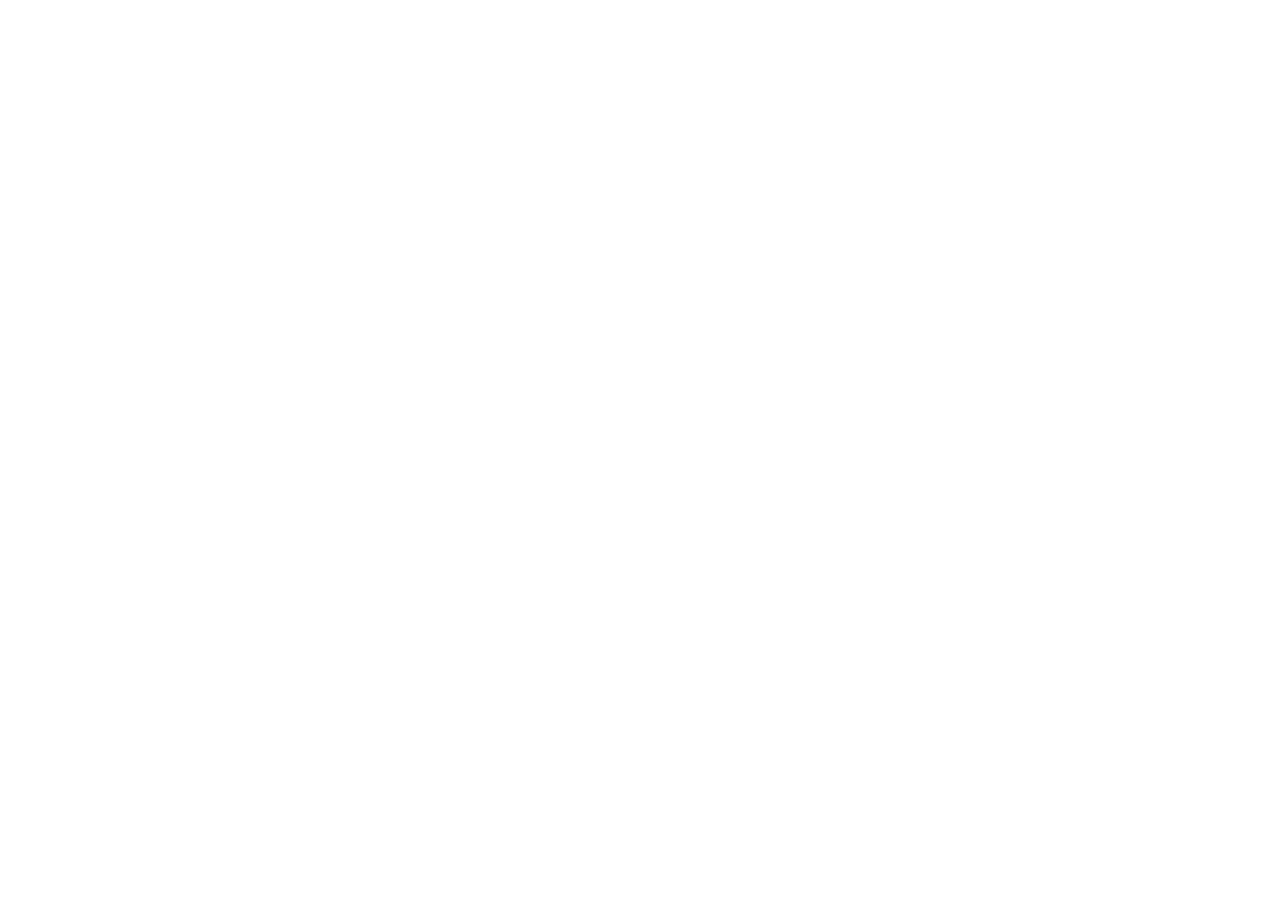
==== index.html @ 3895d10c "update" ====
<!DOCTYPE html>
<html lang="en">
  <head>
    <meta charset="UTF-8" />
    <meta http-equiv="X-UA-Compatible" content="IE=edge" />
    <meta name="viewport" content="width=device-width, initial-scale=1.0" />
    <title>The Clothing Zimmer</title>
    <link rel="stylesheet" href="css/normalize.css" />

    <link rel="preconnect" href="https://fonts.googleapis.com" />
    <link rel="preconnect" href="https://fonts.gstatic.com" crossorigin />
    <link
      href="https://fonts.googleapis.com/css2?family=Lato:wght@400;700&display=swap"
      rel="stylesheet"
    />
    <!-- For fonts-->

    <link rel="stylesheet" href="css/style.css" />
  </head>
  <body></body>
</html>
---- css/style.css ----
/*Custom Properties*/
:root {
-darkBrown: #483434;
-brown: #6B4F4F;
-beige: #EED6C4;
-pale: #FFF3E4;

--font: font-family: 'Lato', sans-serif;
}

/*Box model snippet*/
html{
    box-sizing:border-box;
    font-size: 62.5%; /* 1rem =  10px*/
}

*,*:before,*:after{
    box-sizing:inherit;
}

/*Global*/
body {
    background-color: var(--beige);
}
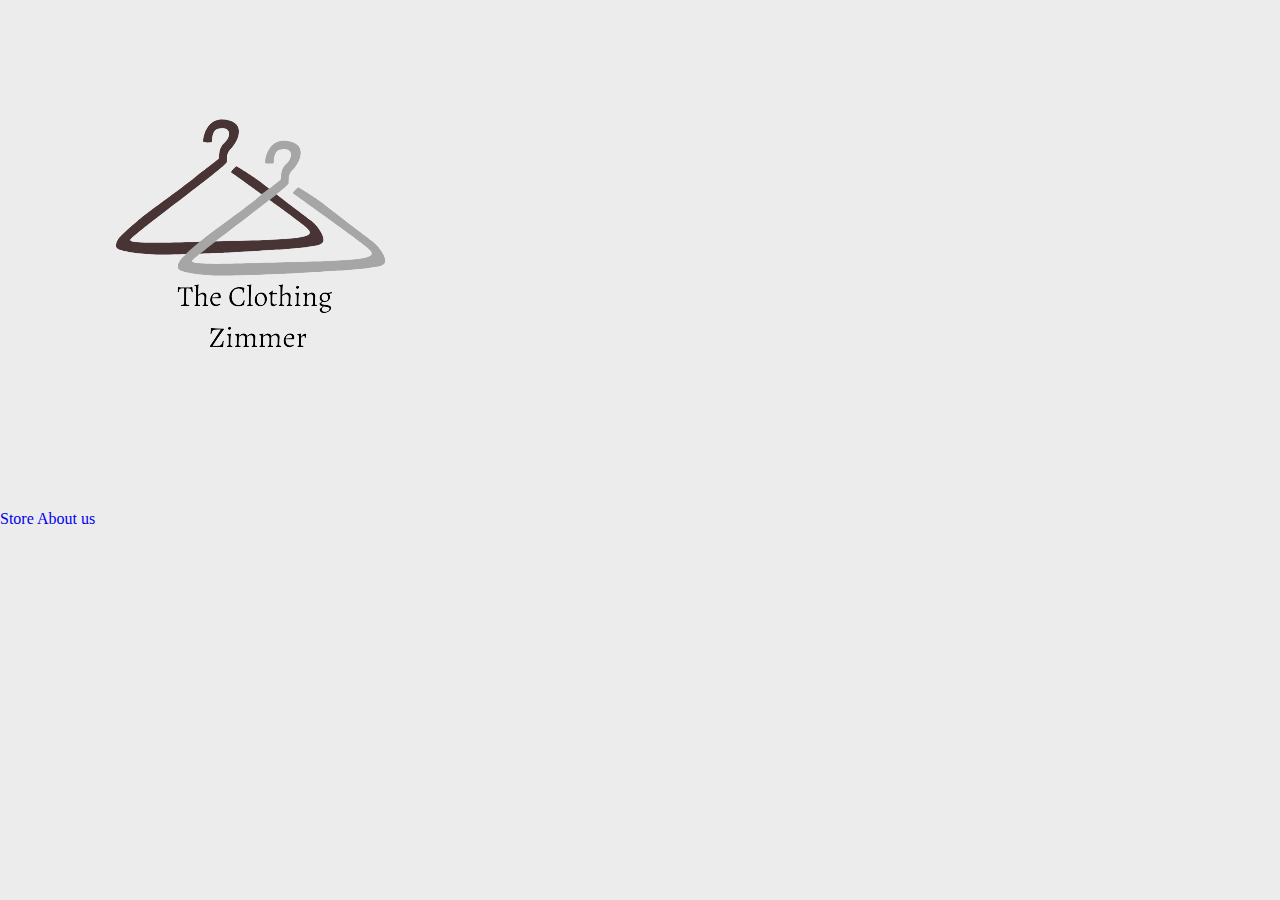
==== commit a3989fa1: "BEM" ====
--- a/index.html
+++ b/index.html
@@ -1,3 +1,4 @@
+<!-- BEM Block, element, and modifier -->
 <!DOCTYPE html>
 <html lang="en">
   <head>
@@ -17,5 +18,17 @@
 
     <link rel="stylesheet" href="css/style.css" />
   </head>
-  <body></body>
+  <body>
+      <header>
+        <a href="index.html">
+            <img src="img/logoV.png" alt="logo">
+        </a>
+      </header>
+
+      <nav>
+          <a href="#">Store</a>
+          <a href="#">About us</a>
+      </nav>
+
+  </body>
 </html>
--- a/css/style.css
+++ b/css/style.css
@@ -1,14 +1,15 @@
-/*Custom Properties*/
+/**Custom Properties**/
 :root {
--darkBrown: #483434;
--brown: #6B4F4F;
--beige: #EED6C4;
--pale: #FFF3E4;
-
---font: font-family: 'Lato', sans-serif;
+    --darkbrown: #483434;
+    --brown: #6B4F4F;
+    --beige: #EED6C4;
+    --pale: #FFF3E4;
+    --pale: #FFF3E4;
+    --lightgrey: #ececec;
+    --font: font-family: 'Lato', sans-serif;
 }
 
-/*Box model snippet*/
+/**Box model snippet**/
 html{
     box-sizing:border-box;
     font-size: 62.5%; /* 1rem =  10px*/
@@ -18,7 +19,48 @@
     box-sizing:inherit;
 }
 
-/*Global*/
+/**Global**/
 body {
-    background-color: var(--beige);
-}+    background-color: var(--lightgrey);
+    font-size: 1.6rem;
+    line-height: 1.5; /*line spacing*/
+}
+
+p {
+    font-size: 1.8rem;
+    font-family: var(--font);
+    color: black;
+}
+
+
+/*Hyperlinks*/
+a {
+    text-decoration: none;
+}
+
+img {
+    max-width: 100%;
+}
+
+.container {
+    max-width: 120rem;
+    margin: 0 auto; /*this is a way to center content*/
+}
+
+h1, h2, h3 {
+    text-align: center; 
+    color: var(--darkbrown);
+    font-family: var(--font);
+}
+
+h1 {
+    font-size: 4rem;
+}
+ 
+h2 {
+    font-size: 3.2rem;
+}
+
+h3 {
+    font-size: 2.4rem;
+}
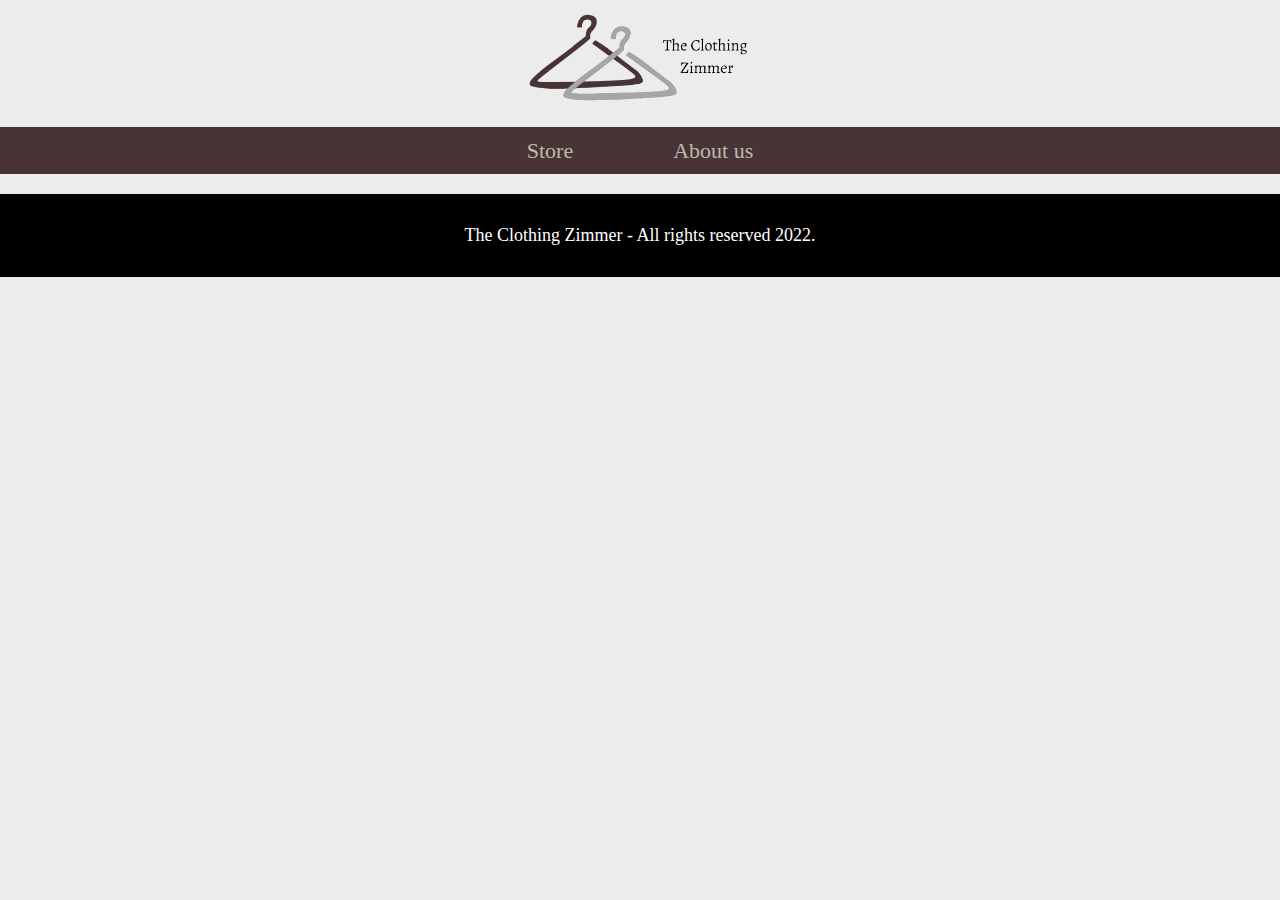
==== commit d8a9e0ff: "structure" ====
--- a/index.html
+++ b/index.html
@@ -19,16 +19,25 @@
     <link rel="stylesheet" href="css/style.css" />
   </head>
   <body>
-      <header>
+      <header class="header">
         <a href="index.html">
-            <img src="img/logoV.png" alt="logo">
+            <img class="header__logo" src="img/logoH.png" alt="logo">
         </a>
       </header>
 
-      <nav>
-          <a href="#">Store</a>
-          <a href="#">About us</a>
+      <nav class="navigation">
+          <a class="navigation__link navigation__link--active" href="#">Store</a>
+          <a class="navigation__link navigation__link--active" href="#">About us</a>
       </nav>
+
+      <main>
+          
+      </main>
+
+
+      <footer class="footer">
+          <p class="footer__text">The Clothing Zimmer - All rights reserved 2022.</p>
+      </footer>
 
   </body>
 </html>
--- a/css/style.css
+++ b/css/style.css
@@ -64,3 +64,52 @@
 h3 {
     font-size: 2.4rem;
 }
+
+/**Header**/
+
+.header {
+    display: flex;
+    justify-content: center; /*Horizontally centers*/
+}
+
+.header__logo {
+    /*1rem of margin at the top and bottom
+    0 of margin at the left and right*/
+    margin: 1rem 0; 
+    height: 100px;
+    
+}
+
+/**Navigation**/
+.navigation {
+    background-color: var(--darkbrown);
+    padding: 0.7rem 0rem;
+    display: flex;
+    justify-content: center;
+    gap: 10rem; /*Para separar elementos en el flexbox*/
+}
+
+.navigation__link {
+    font-family: var(--font);
+    color: white;
+    font-size: 2.2rem;
+}
+
+.navigation__link--active,
+.navigation__link:hover  {
+    color: #babbae;
+  
+}
+
+/**Footer**/
+.footer {
+    background-color: black;
+    padding: 1rem 0;
+    margin-top: 2rem;
+    
+}
+
+.footer__text {
+    color:white;
+    text-align: center;
+}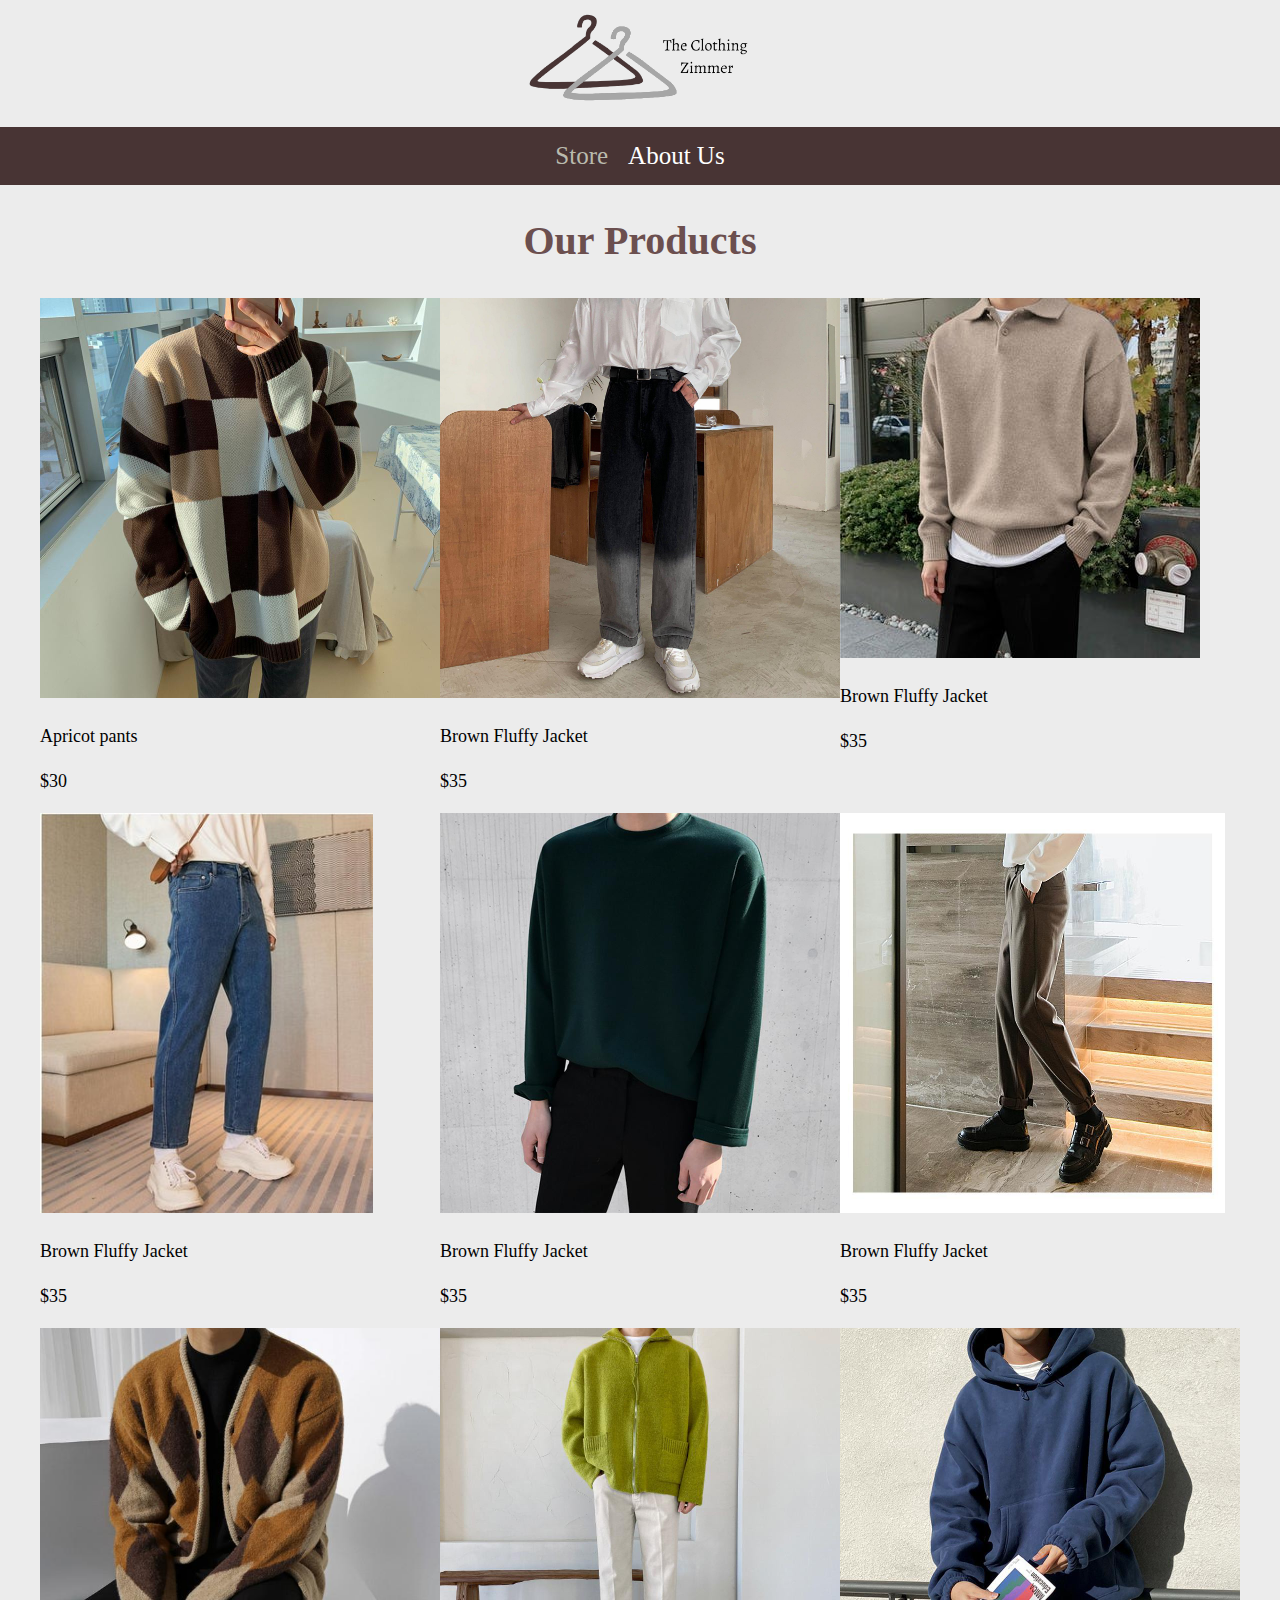
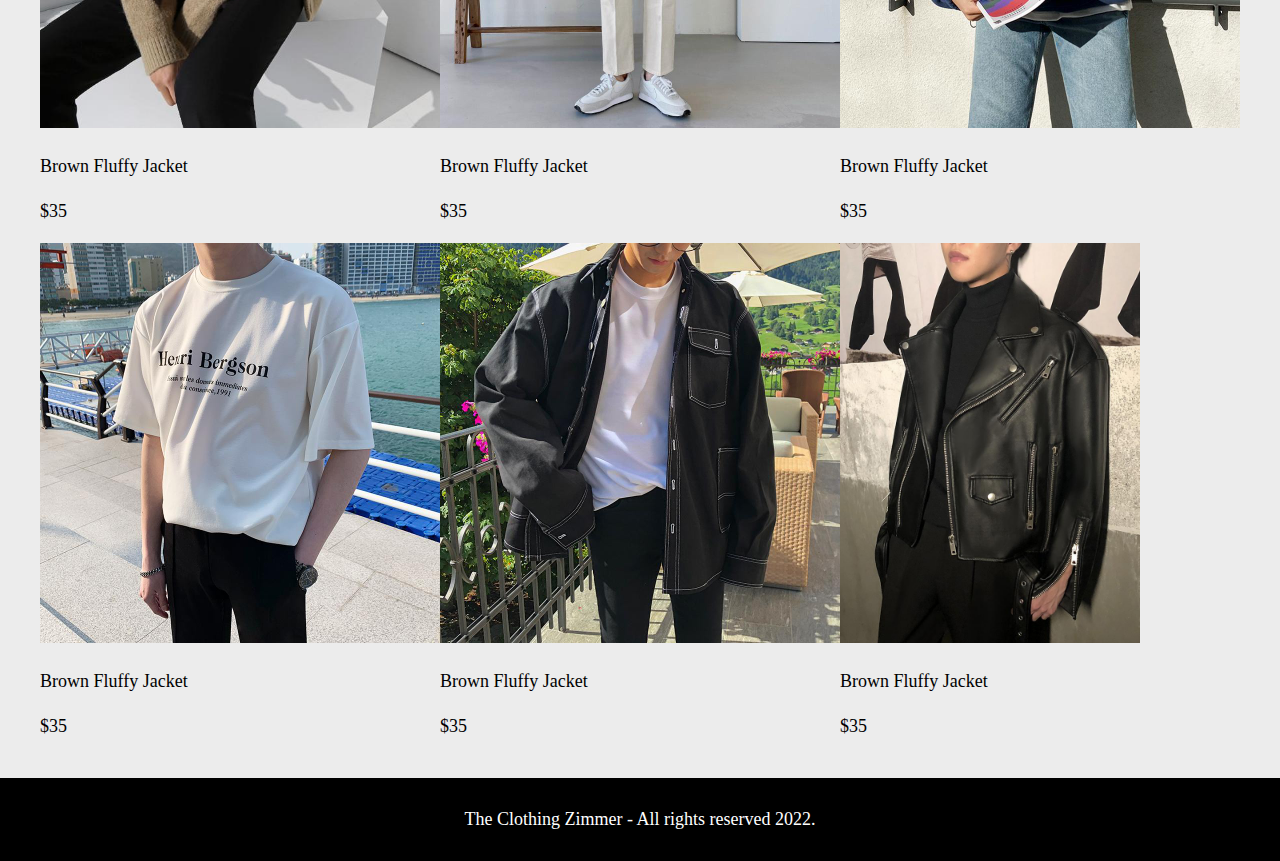
==== commit 46c55d25: "Grid" ====
--- a/index.html
+++ b/index.html
@@ -26,12 +26,147 @@
       </header>
 
       <nav class="navigation">
-          <a class="navigation__link navigation__link--active" href="#">Store</a>
-          <a class="navigation__link navigation__link--active" href="#">About us</a>
+          <a class="navigation__link navigation__link--active" href="index.html">Store</a>
+          <a class="navigation__link" href="about_us.html">About Us</a>
       </nav>
 
-      <main>
-          
+      <main class="container">
+          <h1>Our Products</h1>
+
+          <div class="grid">
+            <div class="product">
+                <a href="product.html">
+                    <img class="product__image" src="img/p1.jpg" alt="Image pants">
+                    <!--Product name and price-->
+                    <div class="product__information">
+                        <p class="product__name">Apricot pants</p>
+                        <p class="product__price">$30</p>
+                    </div>
+                </a>
+            </div> <!-- .product -->
+
+            <div class="product">
+                <a href="product.html">
+                    <img class="product__image" src="img/p2.jpg" alt="Image pants">
+                    <!--Product name and price-->
+                    <div class="product__information">
+                        <p class="product__name">Brown Fluffy Jacket</p>
+                        <p class="product__price">$35</p>
+                    </div>
+                </a>
+            </div> <!-- .product -->
+
+            <div class="product">
+                <a href="product.html">
+                    <img class="product__image" src="img/p3.jpg" alt="Image pants">
+                    <!--Product name and price-->
+                    <div class="product__information">
+                        <p class="product__name">Brown Fluffy Jacket</p>
+                        <p class="product__price">$35</p>
+                    </div>
+                </a>
+            </div> <!-- .product -->
+
+            <div class="product">
+                <a href="product.html">
+                    <img class="product__image" src="img/p4.jpg" alt="Image pants">
+                    <!--Product name and price-->
+                    <div class="product__information">
+                        <p class="product__name">Brown Fluffy Jacket</p>
+                        <p class="product__price">$35</p>
+                    </div>
+                </a>
+            </div> <!-- .product -->
+
+            <div class="product">
+                <a href="product.html">
+                    <img class="product__image" src="img/p5.jpg" alt="Image pants">
+                    <!--Product name and price-->
+                    <div class="product__information">
+                        <p class="product__name">Brown Fluffy Jacket</p>
+                        <p class="product__price">$35</p>
+                    </div>
+                </a>
+            </div> <!-- .product -->
+
+            <div class="product">
+                <a href="product.html">
+                    <img class="product__image" src="img/p6.jpg" alt="Image pants">
+                    <!--Product name and price-->
+                    <div class="product__information">
+                        <p class="product__name">Brown Fluffy Jacket</p>
+                        <p class="product__price">$35</p>
+                    </div>
+                </a>
+            </div> <!-- .product -->
+
+            <div class="product">
+                <a href="product.html">
+                    <img class="product__image" src="img/p7.jpg" alt="Image pants">
+                    <!--Product name and price-->
+                    <div class="product__information">
+                        <p class="product__name">Brown Fluffy Jacket</p>
+                        <p class="product__price">$35</p>
+                    </div>
+                </a>
+            </div> <!-- .product -->
+
+            <div class="product">
+                <a href="product.html">
+                    <img class="product__image" src="img/p8.jpg" alt="Image pants">
+                    <!--Product name and price-->
+                    <div class="product__information">
+                        <p class="product__name">Brown Fluffy Jacket</p>
+                        <p class="product__price">$35</p>
+                    </div>
+                </a>
+            </div> <!-- .product -->
+
+            <div class="product">
+                <a href="product.html">
+                    <img class="product__image" src="img/p9.jpg" alt="Image pants">
+                    <!--Product name and price-->
+                    <div class="product__information">
+                        <p class="product__name">Brown Fluffy Jacket</p>
+                        <p class="product__price">$35</p>
+                    </div>
+                </a>
+            </div> <!-- .product -->
+
+            <div class="product">
+                <a href="product.html">
+                    <img class="product__image" src="img/p10.jpg" alt="Image pants">
+                    <!--Product name and price-->
+                    <div class="product__information">
+                        <p class="product__name">Brown Fluffy Jacket</p>
+                        <p class="product__price">$35</p>
+                    </div>
+                </a>
+            </div> <!-- .product -->
+
+            <div class="product">
+                <a href="product.html">
+                    <img class="product__image" src="img/p11.jpg" alt="Image pants">
+                    <!--Product name and price-->
+                    <div class="product__information">
+                        <p class="product__name">Brown Fluffy Jacket</p>
+                        <p class="product__price">$35</p>
+                    </div>
+                </a>
+            </div> <!-- .product -->
+
+            <div class="product">
+                <a href="product.html">
+                    <img class="product__image" src="img/p12.jpg" alt="Image pants">
+                    <!--Product name and price-->
+                    <div class="product__information">
+                        <p class="product__name">Brown Fluffy Jacket</p>
+                        <p class="product__price">$35</p>
+                    </div>
+                </a>
+            </div> <!-- .product -->
+          </div>
+
       </main>
 
 
--- a/css/style.css
+++ b/css/style.css
@@ -49,7 +49,7 @@
 
 h1, h2, h3 {
     text-align: center; 
-    color: var(--darkbrown);
+    color: var(--brown);
     font-family: var(--font);
 }
 
@@ -83,22 +83,65 @@
 /**Navigation**/
 .navigation {
     background-color: var(--darkbrown);
-    padding: 0.7rem 0rem;
+    padding: 1rem 0rem;
     display: flex;
     justify-content: center;
-    gap: 10rem; /*Para separar elementos en el flexbox*/
+    /*gap: 10rem; New way of separating elements in flexbox*/
 }
 
 .navigation__link {
     font-family: var(--font);
     color: white;
-    font-size: 2.2rem;
+    font-size: 2.5rem;
+    margin-right: 2rem; /*Older way of separating elements in flexbox*/
+   
 }
+
+.navigation__link:last-of-type {
+    margin-right: 0;
+}
+
 
 .navigation__link--active,
 .navigation__link:hover  {
     color: #babbae;
   
+}
+
+/**Grid**/
+.grid {
+    display: grid;
+    grid-template-columns: repeat(2, 1fr);
+}
+@media (min-width: 768px ){
+    .grid {
+        grid-template-columns: repeat(3, 1fr);
+    }
+    .product img {
+        max-height: 400px; 
+    }
+}
+
+
+/**Products**/
+.product {
+
+}
+
+.product__image {
+
+}
+
+.product__information {
+
+}
+
+.product__name {
+
+}
+
+.product__price {
+    
 }
 
 /**Footer**/
@@ -112,4 +155,4 @@
 .footer__text {
     color:white;
     text-align: center;
-}+}
